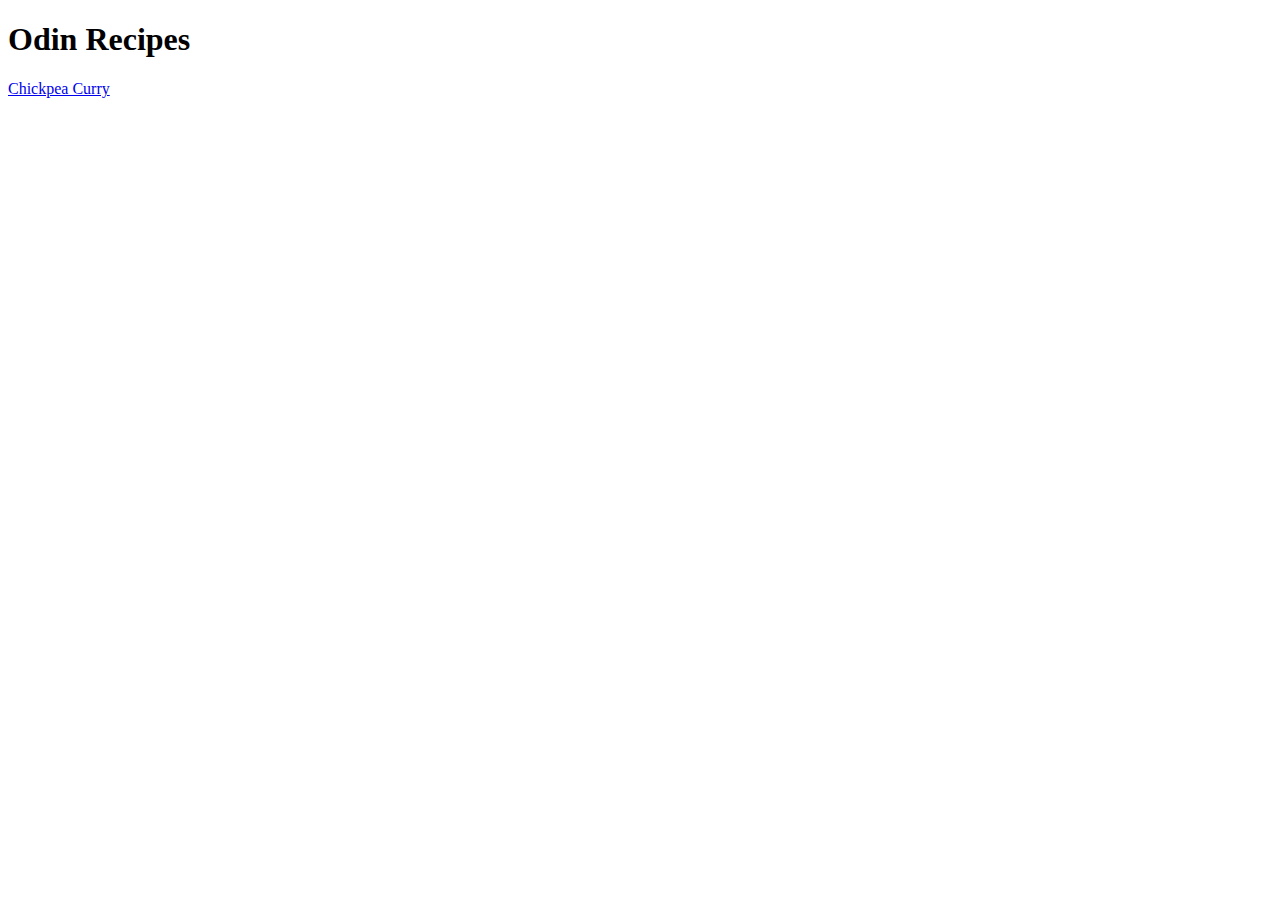
==== index.html @ 3dd65fbe "feat: Create chickpea-curry.html with the full recipe and link it to index.html" ====
<!DOCTYPE html>

<html lang="en">
    <head>
        <meta charset="utf-8">
        <title>Odin Recipes</title>
    </head>

    <body>
        <h1>Odin Recipes</h1>
        <a href="./chickpea-curry.html">Chickpea Curry</a>
    </body>
</html>
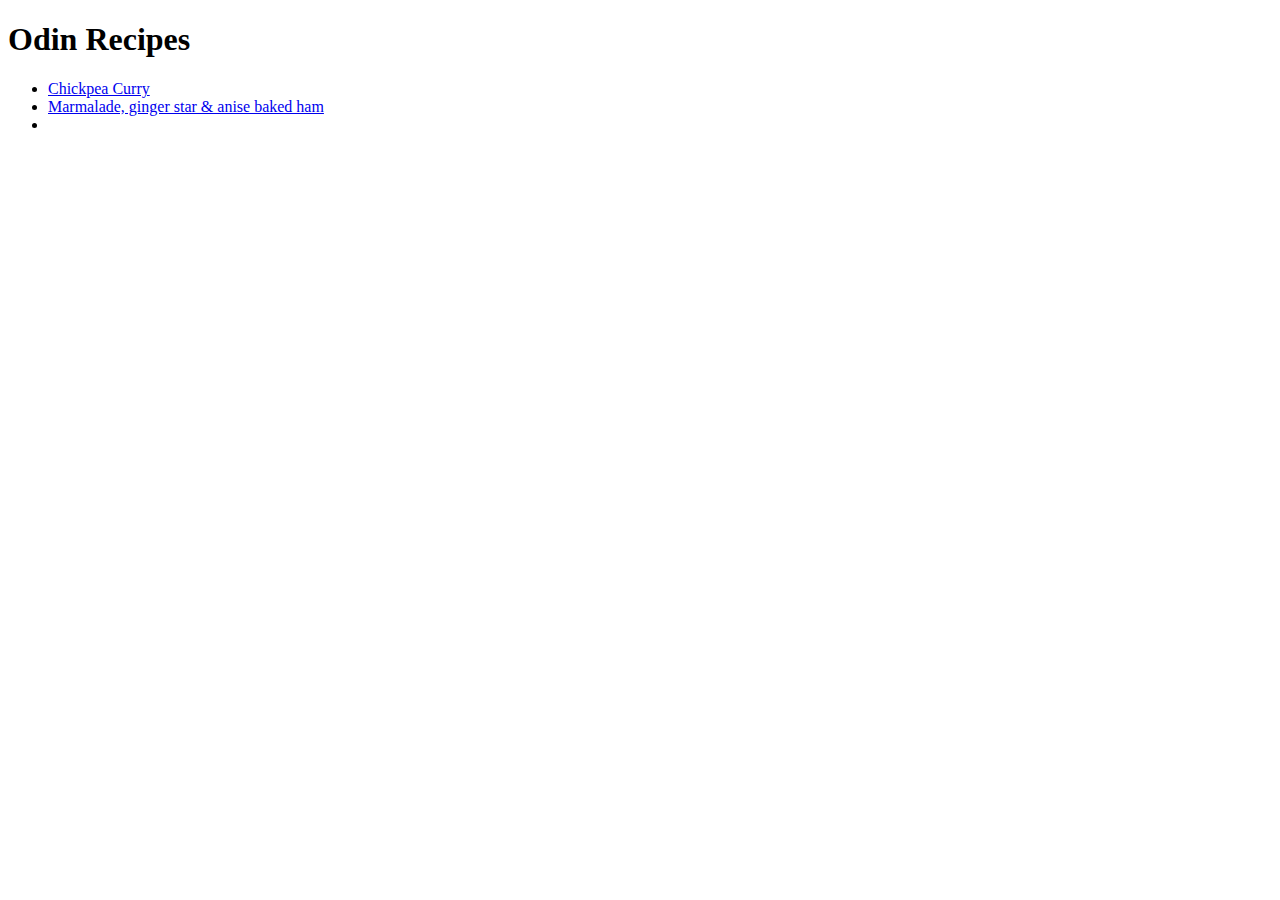
==== commit cc3dea13: "feat: Create marmalade-ginger-star-anise-baked-ham.html and link it to index.html" ====
--- a/index.html
+++ b/index.html
@@ -8,6 +8,10 @@
 
     <body>
         <h1>Odin Recipes</h1>
-        <a href="./chickpea-curry.html">Chickpea Curry</a>
+        <ul>
+            <li><a href="./chickpea-curry.html">Chickpea Curry</a></li>
+            <li><a href="./marmalade-ginger-star-anise-baked-ham.html">Marmalade, ginger star & anise baked ham</a></li>
+            <li></li>
+        </ul>
     </body>
 </html>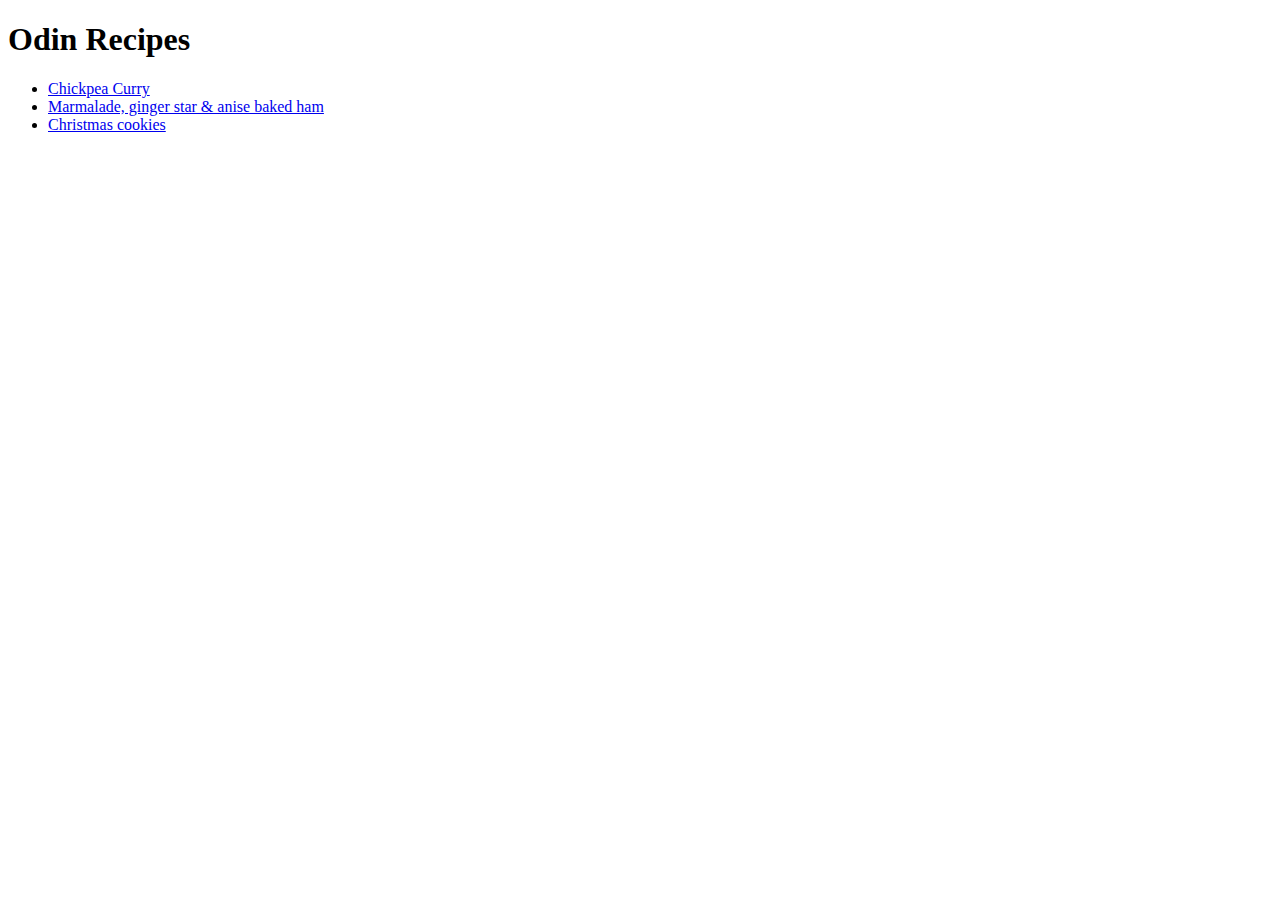
==== commit cebe3ced: "feat: Create christmas-cookies.html and link it to index.html" ====
--- a/index.html
+++ b/index.html
@@ -2,7 +2,7 @@
 
 <html lang="en">
     <head>
-        <meta charset="utf-8">
+        <meta charset="UTF-8">
         <title>Odin Recipes</title>
     </head>
 
@@ -11,7 +11,7 @@
         <ul>
             <li><a href="./chickpea-curry.html">Chickpea Curry</a></li>
             <li><a href="./marmalade-ginger-star-anise-baked-ham.html">Marmalade, ginger star & anise baked ham</a></li>
-            <li></li>
+            <li><a href="./christmas-cookies.html">Christmas cookies</a></li>
         </ul>
     </body>
 </html>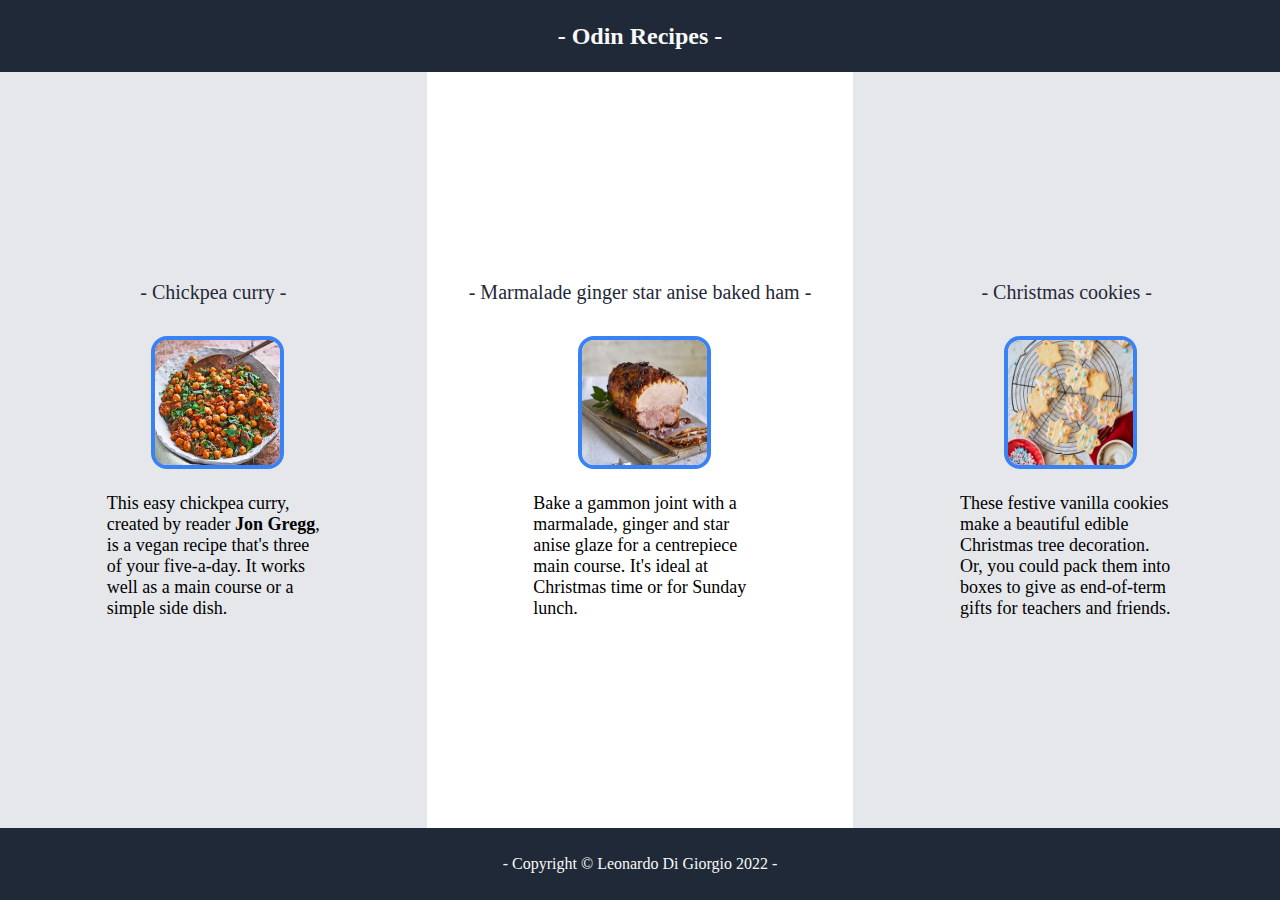
==== commit ce5e9a43: "Style the main page" ====
--- a/index.html
+++ b/index.html
@@ -3,15 +3,39 @@
 <html lang="en">
     <head>
         <meta charset="UTF-8">
+        <link rel="stylesheet" href="styles.css">
         <title>Odin Recipes</title>
     </head>
 
     <body>
-        <h1>Odin Recipes</h1>
-        <ul>
-            <li><a href="./chickpea-curry.html">Chickpea Curry</a></li>
-            <li><a href="./marmalade-ginger-star-anise-baked-ham.html">Marmalade, ginger star & anise baked ham</a></li>
-            <li><a href="./christmas-cookies.html">Christmas cookies</a></li>
-        </ul>
+        <div class="header">
+            <div class="logo">- Odin Recipes -</div>
+        </div>
+        <div class="block-1">
+                <div class="recipes">
+                    <div class="title">- Chickpea curry -</div>
+                    <div class="image"><a href="./chickpea-curry.html"><img src="./images/kadala-curry-fad4df3.jpg" alt=""></a></div>
+                    <div class="description">This easy chickpea curry, created by reader <strong>Jon Gregg</strong>, 
+                        is a vegan recipe that's three of your five-a-day. 
+                        It works well as a main course or a simple side dish.</div>
+                </div>
+                <div class="recipes" id="recipe-2">
+                    <div class="title">- Marmalade ginger star anise baked ham -</div>
+                    <div class="image"><a href="./marmalade-ginger-star-anise-baked-ham.html"><img src="./images/marmalade-ginger-star-anise-ham-fc3b052.jpeg" alt=""></a></div>
+                    <div class="description">Bake a gammon joint with a marmalade, ginger and star 
+                        anise glaze for a centrepiece main course. 
+                        It's ideal at Christmas time or for Sunday lunch.</div>
+                </div>
+                <div class="recipes">
+                    <div class="title">- Christmas cookies -</div>
+                    <div class="image"><a href="./christmas-cookies.html"><img src="./images/Christmas-cookies-b191c20.jpeg" alt=""></a></div>
+                    <div class="description">These festive vanilla cookies make a beautiful edible Christmas 
+                        tree decoration. Or, you could pack them into boxes to give as 
+                        end-of-term gifts for teachers and friends.</div>
+                </div>
+        </div>    
+        <div class="footer">
+            <div class="copyright">- Copyright © Leonardo Di Giorgio 2022 -</div>
+        </div>
     </body>
 </html>--- a/styles.css
+++ b/styles.css
@@ -0,0 +1,75 @@
+body, html {
+    font-family:'Times New Roman', Times, serif;
+    display: flex;
+    flex-direction: column;
+    height: 100%;
+    margin: 0px;
+}
+
+.header, .footer {
+    display: flex;
+    height: 8%;
+    background-color: #1F2937;
+    justify-content: center;
+    align-items: center;
+    flex: 1 2 auto;
+}
+
+.logo {
+    font-size: 24px;
+    font-weight: bold;
+    color: #F9FAF8;
+}
+
+.copyright {
+    font-size: 16px;
+    color: #F9FAF8;
+}
+
+.footer {
+    justify-self: flex-end;
+}
+
+.block-1 {
+    display: flex;
+    height: 84%;
+    background-color: #E5E7EB;
+    align-items: center;
+}
+
+.recipes {
+    display: flex;
+    flex-direction: column;
+    align-items: center;
+    justify-content: center;
+    height: 100%;
+    flex: 1 1 100%;
+}
+
+#recipe-2 {
+    background-color: white;
+}
+
+.title {
+    color: #1F2937;
+    font-size: 20px;
+}
+
+.image {
+    display: flex;
+    height: 125px;
+    width: 125px;
+    margin: 32px;
+}
+
+.description {
+    font-size: 18px;
+    width: 50%;
+}
+
+img {
+    height: 100%;
+    width: 100%;
+    border-radius: 16px;
+    border: 4px solid #3882F6;
+}